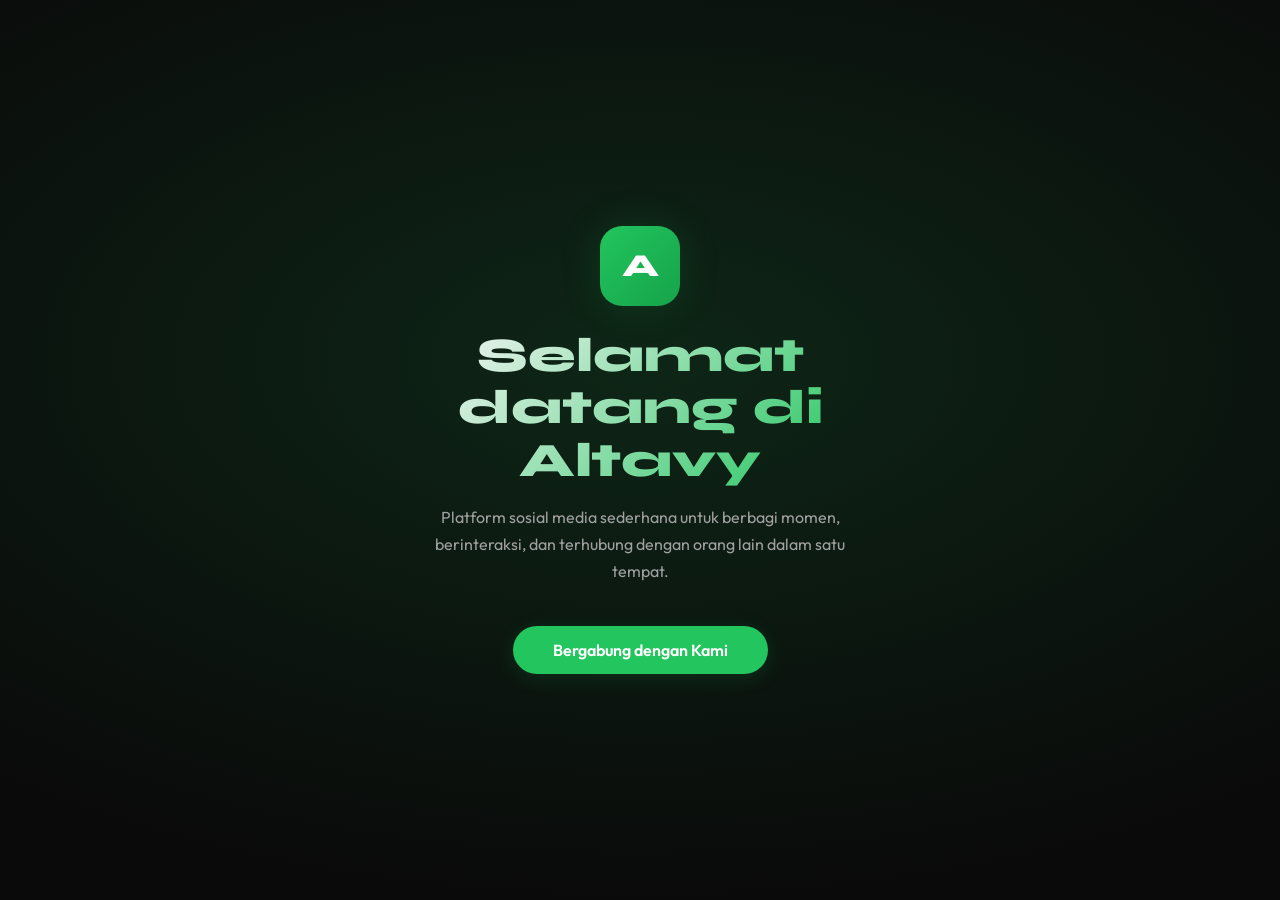
==== view.html @ 4c348cd6 "Update view.html" ====
<!DOCTYPE html>
<html lang="id">
<head>
<meta charset="UTF-8">
<meta name="viewport" content="width=device-width, initial-scale=1.0">
<title>Altavy</title>
<link rel="stylesheet" href="https://cdnjs.cloudflare.com/ajax/libs/font-awesome/6.5.0/css/all.min.css">
<link href="https://fonts.googleapis.com/css2?family=Outfit:wght@300;400;500;600;700;800&family=Syne:wght@400;500;600;700;800&display=swap" rel="stylesheet">
<style>
:root{--bg:#0a0a0a;--bg2:#111;--bg3:#1a1a1a;--accent:#22c55e;--accent2:#16a34a;--accent-glow:rgba(34,197,94,0.15);--text:#f5f5f5;--text2:#a0a0a0;--text3:#666;--border:rgba(255,255,255,0.08);--radius:16px;--radius-sm:10px;}
*{margin:0;padding:0;box-sizing:border-box;}
body{font-family:'Outfit',sans-serif;background:var(--bg);color:var(--text);min-height:100vh;display:flex;flex-direction:column;align-items:center;}
.view-header{width:100%;max-width:600px;height:56px;background:var(--bg2);border-bottom:1px solid var(--border);display:flex;align-items:center;padding:0 1rem;gap:0.8rem;position:sticky;top:0;z-index:10;}
.view-logo{font-family:'Syne',sans-serif;font-size:1.3rem;font-weight:800;color:var(--accent);flex:1;}
.btn-open-app{background:var(--accent);color:#fff;border:none;padding:0.5rem 1.2rem;border-radius:50px;font-family:'Outfit',sans-serif;font-size:0.85rem;font-weight:600;cursor:pointer;text-decoration:none;display:inline-flex;align-items:center;gap:0.4rem;}
.view-content{width:100%;max-width:600px;padding:1rem;}
.view-card{background:var(--bg2);border:1px solid var(--border);border-radius:var(--radius);overflow:hidden;margin-bottom:1rem;}
.post-header{display:flex;align-items:center;padding:1rem;gap:0.8rem;}
.post-avatar{width:42px;height:42px;border-radius:50%;background:var(--bg3);display:flex;align-items:center;justify-content:center;font-weight:700;overflow:hidden;border:2px solid var(--accent);}
.post-username{font-weight:600;font-size:1rem;}
.post-time{font-size:0.75rem;color:var(--text2);}
.post-media img,.post-media video{width:100%;max-height:500px;object-fit:cover;display:block;}
.post-actions{padding:0.8rem 1rem;display:flex;gap:1.2rem;border-top:1px solid var(--border);}
.action-item{display:flex;align-items:center;gap:0.4rem;color:var(--text2);font-size:0.9rem;}
.post-caption{padding:0 1rem 1rem;font-size:0.95rem;line-height:1.6;}
.loading{text-align:center;padding:4rem 1rem;color:var(--text2);}
.spinner{width:32px;height:32px;border:3px solid var(--border);border-top-color:var(--accent);border-radius:50%;animation:spin 0.7s linear infinite;margin:0 auto 1rem;}
@keyframes spin{to{transform:rotate(360deg);}}
.not-found{text-align:center;padding:4rem 1rem;color:var(--text2);}
.not-found i{font-size:3rem;display:block;margin-bottom:1rem;color:var(--text3);}
.profile-view{padding:1.5rem 1rem;}
.profile-top{display:flex;align-items:center;gap:1.2rem;margin-bottom:1rem;}
.profile-pic{width:80px;height:80px;border-radius:50%;border:3px solid var(--accent);background:var(--bg3);display:flex;align-items:center;justify-content:center;font-size:2rem;font-weight:700;overflow:hidden;}
.profile-stats{display:flex;gap:2rem;}
.stat-item{text-align:center;}
.stat-num{font-family:'Syne',sans-serif;font-size:1.3rem;font-weight:700;}
.stat-label{font-size:0.75rem;color:var(--text2);}
.profile-username{font-family:'Syne',sans-serif;font-size:1.2rem;font-weight:700;}
.profile-bio{font-size:0.9rem;color:var(--text2);margin-top:0.3rem;line-height:1.6;}
.cta-banner{background:linear-gradient(135deg,var(--accent2),var(--accent));border-radius:var(--radius);padding:1.5rem;text-align:center;margin-top:1.5rem;}
.cta-banner h3{font-family:'Syne',sans-serif;font-size:1.1rem;font-weight:700;margin-bottom:0.5rem;}
.cta-banner p{font-size:0.875rem;opacity:0.85;margin-bottom:1rem;}
.cta-banner a{background:#fff;color:var(--accent2);border:none;padding:0.65rem 1.5rem;border-radius:50px;font-family:'Outfit',sans-serif;font-size:0.9rem;font-weight:700;cursor:pointer;text-decoration:none;display:inline-block;}
.hashtag{color:#3b82f6;cursor:pointer;font-weight:500;}
.mention-link{color:var(--accent);font-weight:700;cursor:pointer;}
</style>
</head>
<body>
<div class="view-header">
  <span class="view-logo">Altavy</span>
  <a class="btn-open-app" href="/"><i class="fa fa-home"></i> Buka App</a>
</div>
<div class="view-content" id="view-content">
  <div class="loading"><div class="spinner"></div><p>Memuat konten...</p></div>
</div>

<script>
const SUPABASE_URL = 'https://mqonelsoqyvrasrzrzfl.supabase.co';
const SUPABASE_ANON = 'eyJhbGciOiJIUzI1NiIsInR5cCI6IkpXVCJ9.eyJpc3MiOiJzdXBhYmFzZSIsInJlZiI6Im1xb25lbHNvcXl2cmFzcnpyemZsIiwicm9sZSI6ImFub24iLCJpYXQiOjE3NjU5NjEzOTQsImV4cCI6MjA4MTUzNzM5NH0.exHvN0BA3P71DcZbavZ0DMk8pUEpWQ6VCuH672wEdJ4';

async function supaGet(table, filters='', limit='1'){
  let url = `${SUPABASE_URL}/rest/v1/${table}?${filters}&limit=${limit}&order=created_at.asc`;
  const res = await fetch(url, {headers:{'apikey':SUPABASE_ANON,'Authorization':`Bearer ${SUPABASE_ANON}`}});
  if(!res.ok) throw new Error(await res.text());
  return res.json();
}

function timeAgo(d){
  const diff=(Date.now()-new Date(d))/1000;
  if(diff<60) return 'Baru saja';
  if(diff<3600) return Math.floor(diff/60)+'m';
  if(diff<86400) return Math.floor(diff/3600)+'j';
  return Math.floor(diff/86400)+'h';
}

function avatarHtml(u, size=42){
  if(u && u.foto_profil_url) return `<img src="${u.foto_profil_url}" style="width:${size}px;height:${size}px;object-fit:cover;border-radius:50%;">`;
  const colors=['#ef4444','#f97316','#eab308','#22c55e','#3b82f6','#8b5cf6','#ec4899'];
  const color=colors[((u&&u.username)||'A').charCodeAt(0)%colors.length];
  return `<div style="width:${size}px;height:${size}px;border-radius:50%;background:${color};display:flex;align-items:center;justify-content:center;font-weight:700;color:#fff;font-size:${size*0.4}px;">${((u&&u.username)||'?')[0].toUpperCase()}</div>`;
}

function parseCaption(text){
  if(!text) return '';
  let safe = text.replace(/&/g,'&amp;').replace(/</g,'&lt;').replace(/>/g,'&gt;');
  safe = safe.replace(/#([a-zA-Z0-9_]+)/g, (m, tag) =>
    `<a href="/hashtag/${tag}" style="color:#3b82f6;font-weight:500;text-decoration:none;">#${tag}</a>`
  );
  safe = safe.replace(/@([a-zA-Z0-9_]+)/g, (m, username) =>
    `<a href="/profile/${username}" style="color:#22c55e;font-weight:700;text-decoration:none;">@${username}</a>`
  );
  return safe;
}

const CTA = `<div class="cta-banner">
  <h3>Bergabung dengan Altavy</h3>
  <p>Buat akun gratis dan mulai berbagi momen kamu sekarang.</p>
  <a href="/">Daftar Sekarang</a>
</div>`;

function notFound(msg='Konten tidak ditemukan'){
  document.getElementById('view-content').innerHTML=`<div class="not-found"><i class="fa fa-search"></i><p>${msg}</p><a href="/" style="color:var(--accent);text-decoration:none;margin-top:1rem;display:inline-block;">← Kembali ke Altavy</a></div>${CTA}`;
}

async function loadView(){
  const path = window.location.pathname;
  const content = document.getElementById('view-content');

  // /post/:id
  const postMatch = path.match(/^\/post\/(.+)$/);
  if(postMatch){
    const postId = postMatch[1];
    try {
      const posts = await supaGet('Posts_Alvaty', `id_post=eq.${postId}`);
      const post = posts[0];
      if(!post){ notFound('Postingan tidak ditemukan'); return; }
      const users = await supaGet('Users_Alvaty', `id_user=eq.${post.user_id}`);
      const user = users[0]||{username:'?'};
      document.title = `${user.username} di Altavy`;
      const isVideo = post.media_type==='video';
      const likes = await supaGet('Likes_Alvaty', `target_id=eq.${postId}&type_target=eq.post`, '1000');
      const comments = await supaGet('Comments_Alvaty', `post_id=eq.${postId}`, '1000');
      content.innerHTML = `
        <div class="view-card">
          <div class="post-header">
            <div class="post-avatar">${avatarHtml(user,42)}</div>
            <div>
              <div class="post-username">${user.username}</div>
              <div class="post-time">${timeAgo(post.created_at)}</div>
            </div>
          </div>
          ${post.media_url ? `<div class="post-media">${isVideo
            ? `<video src="${post.media_url}" controls playsinline></video>`
            : `<img src="${post.media_url}" alt="post">`}</div>` : ''}
          <div class="post-actions">
            <div class="action-item"><i class="fa fa-heart" style="color:#ef4444;"></i> ${likes.length}</div>
            <div class="action-item"><i class="fa fa-comment"></i> ${comments.length}</div>
          </div>
          ${post.caption ? `<div class="post-caption"><strong>${user.username}</strong> ${parseCaption(post.caption)}</div>` : ''}
        </div>
        ${CTA}`;
    } catch(e){ notFound('Gagal memuat postingan'); }
    return;
  }

  // /profile/:username
  const profileMatch = path.match(/^\/profile\/(.+)$/);
  if(profileMatch){
    const username = decodeURIComponent(profileMatch[1]);
    try {
      const users = await supaGet('Users_Alvaty', `username=eq.${encodeURIComponent(username)}`);
      const user = users[0];
      if(!user){ notFound(`Profil @${username} tidak ditemukan`); return; }
      document.title = `${user.username} - Altavy`;
      const posts = await supaGet('Posts_Alvaty', `user_id=eq.${user.id_user}`, '50');
      const followers = await supaGet('Followers_Alvaty', `following_id=eq.${user.id_user}`, '1000');
      const following = await supaGet('Followers_Alvaty', `follower_id=eq.${user.id_user}`, '1000');
      content.innerHTML = `
        <div class="view-card">
          <div class="profile-view">
            <div class="profile-top">
              <div class="profile-pic">${user.foto_profil_url ? `<img src="${user.foto_profil_url}" style="width:100%;height:100%;object-fit:cover;">` : user.username[0].toUpperCase()}</div>
              <div class="profile-stats">
                <div class="stat-item"><div class="stat-num">${posts.length}</div><div class="stat-label">Postingan</div></div>
                <div class="stat-item"><div class="stat-num">${followers.length}</div><div class="stat-label">Followers</div></div>
                <div class="stat-item"><div class="stat-num">${following.length}</div><div class="stat-label">Following</div></div>
              </div>
            </div>
            <div class="profile-username">${user.username}</div>
            <div class="profile-bio">${user.bio||'Belum ada bio.'}</div>
          </div>
        </div>
        ${CTA}`;
    } catch(e){ notFound('Gagal memuat profil'); }
    return;
  }

  // /reel/:id
  const reelMatch = path.match(/^\/reel\/(.+)$/);
  if(reelMatch){
    const reelId = reelMatch[1];
    try {
      const reels = await supaGet('Reels_Alvaty', `id_reel=eq.${reelId}`);
      const reel = reels[0];
      if(!reel){ notFound('Reels tidak ditemukan'); return; }
      const users = await supaGet('Users_Alvaty', `id_user=eq.${reel.user_id}`);
      const user = users[0]||{username:'?'};
      document.title = `${user.username} Reels - Altavy`;
      content.innerHTML = `
        <div class="view-card">
          <div class="post-header">
            <div class="post-avatar">${avatarHtml(user,42)}</div>
            <div>
              <div class="post-username">${user.username}</div>
              <div class="post-time">${timeAgo(reel.created_at)}</div>
            </div>
          </div>
          <div class="post-media"><video src="${reel.video_url}" controls playsinline style="width:100%;max-height:600px;object-fit:cover;"></video></div>
          ${reel.caption ? `<div class="post-caption">${parseCaption(reel.caption)}</div>` : ''}
        </div>
        ${CTA}`;
    } catch(e){ notFound('Gagal memuat reels'); }
    return;
  }

  // /hashtag/:tag
  const hashtagMatch = path.match(/^\/hashtag\/(.+)$/);
  if(hashtagMatch){
    const tag = decodeURIComponent(hashtagMatch[1]);
    document.title = `#${tag} - Altavy`;
    try {
      const [posts, reels] = await Promise.all([
        supaGet('Posts_Alvaty', `caption=ilike.*%23${tag}*`, '30'),
        supaGet('Reels_Alvaty', `caption=ilike.*%23${tag}*`, '20')
      ]);
      const total = posts.length + reels.length;
      content.innerHTML = `
        <div style="text-align:center;padding:2rem 1rem;border-bottom:1px solid var(--border);margin-bottom:1rem;">
          <div style="font-size:2rem;margin-bottom:0.5rem;"><i class="fa fa-hashtag" style="color:#3b82f6;"></i></div>
          <div style="font-family:'Syne',sans-serif;font-size:1.5rem;font-weight:800;color:#3b82f6;">#${tag}</div>
          <div style="color:var(--text2);margin-top:0.3rem;">${total} konten</div>
        </div>
        <div style="display:grid;grid-template-columns:repeat(3,1fr);gap:2px;">
          ${posts.map(p=>`<a href="/post/${p.id_post}" style="aspect-ratio:1;display:block;background:var(--bg3);overflow:hidden;position:relative;">
            ${p.media_url?`<img src="${p.media_url}" style="width:100%;height:100%;object-fit:cover;">`:'<div style="width:100%;height:100%;background:var(--bg3);"></div>'}
          </a>`).join('')}
          ${reels.map(r=>`<a href="/reel/${r.id_reel}" style="aspect-ratio:1;display:block;background:var(--bg3);overflow:hidden;position:relative;">
            <video src="${r.video_url}" style="width:100%;height:100%;object-fit:cover;" muted></video>
            <div style="position:absolute;top:4px;right:4px;background:rgba(0,0,0,0.6);color:#fff;border-radius:4px;padding:2px 5px;font-size:0.7rem;"><i class="fa fa-film"></i></div>
          </a>`).join('')}
        </div>
        ${total===0?'<div style="text-align:center;padding:3rem;color:var(--text2);">Belum ada konten dengan hashtag ini</div>':''}
        ${CTA}`;
    } catch(e){ notFound('Gagal memuat hashtag'); }
    return;
  }

  // Fallback redirect to main app
  window.location.href = '/';
}

loadView();
</script>
</body>
</html>
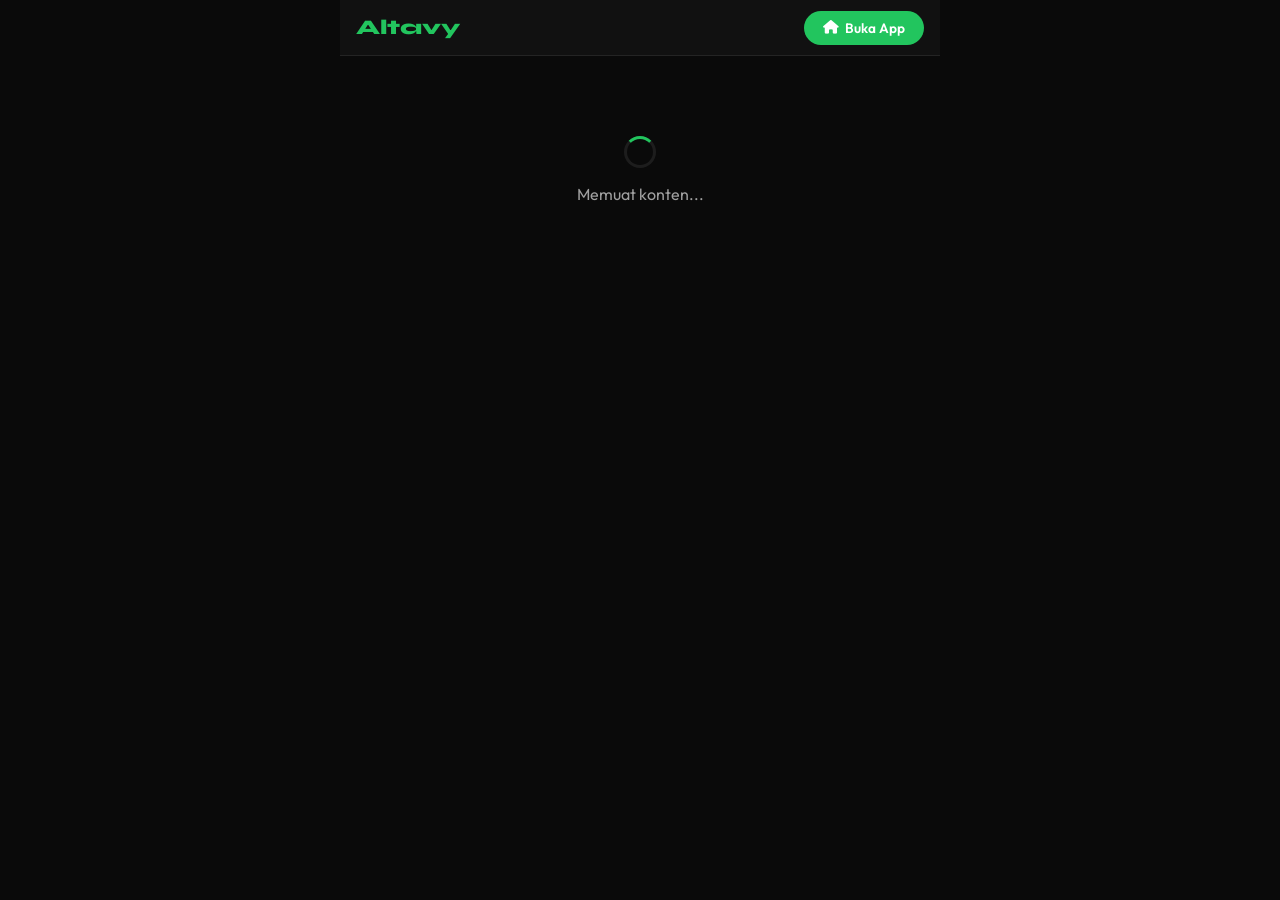
==== commit 4c042acd: "Update view.html" ====
--- a/view.html
+++ b/view.html
@@ -240,6 +240,6 @@
 }
 
 loadView();
-</script>
+  <script src="script.js"></script>
 </body>
 </html>
